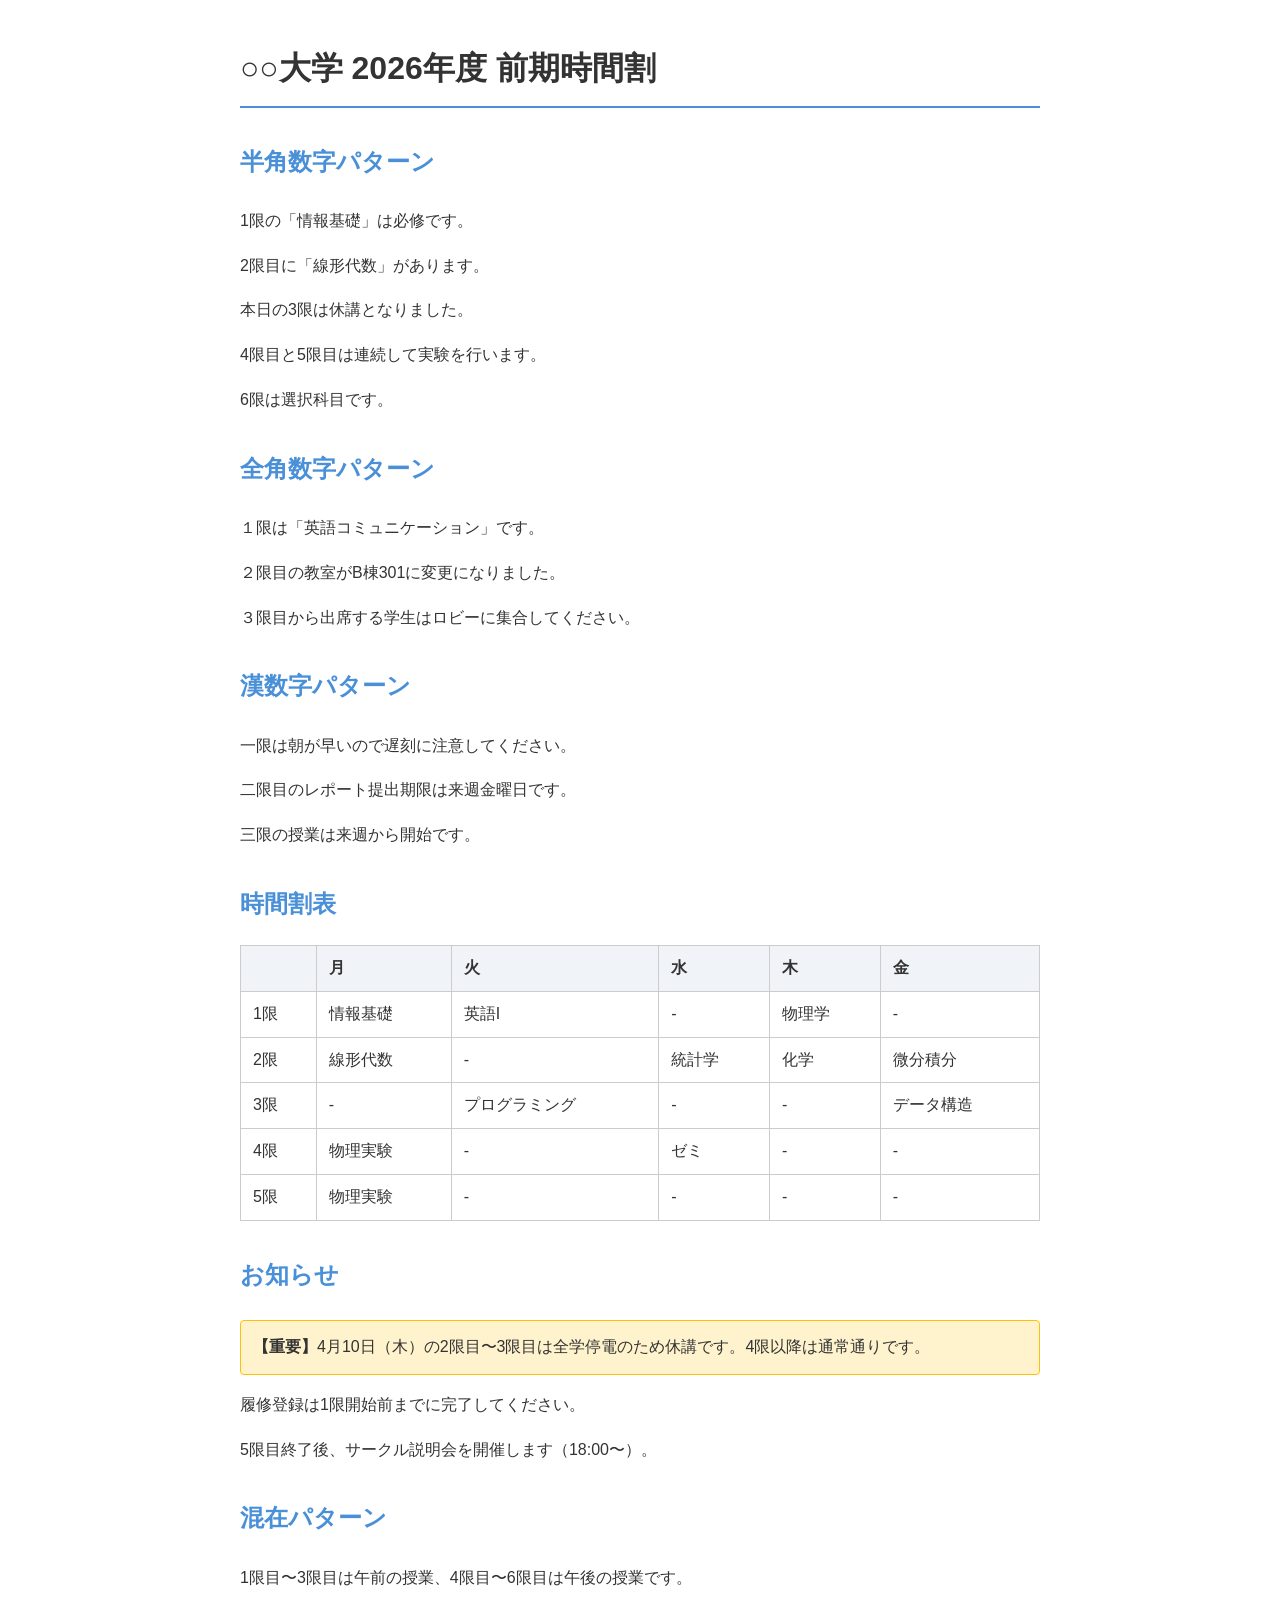
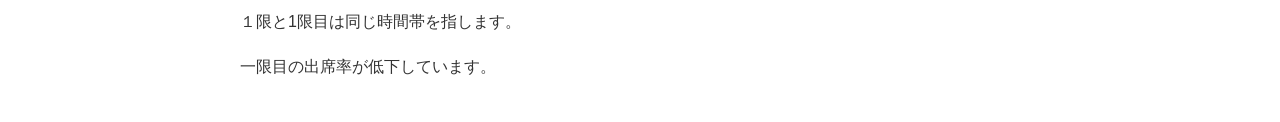
==== debug/index.html @ 341bcd00 "first commit" ====
<!DOCTYPE html>
<html lang="ja">
<head>
  <meta charset="UTF-8">
  <meta name="viewport" content="width=device-width, initial-scale=1.0">
  <title>時限ポップアップ デバッグ用サイト</title>
  <style>
    body {
      font-family: "Hiragino Kaku Gothic ProN", "Noto Sans JP", sans-serif;
      max-width: 800px;
      margin: 40px auto;
      padding: 0 20px;
      line-height: 1.8;
      color: #333;
    }
    h1 { border-bottom: 2px solid #4a90d9; padding-bottom: 8px; }
    h2 { color: #4a90d9; margin-top: 32px; }
    table { border-collapse: collapse; width: 100%; margin: 16px 0; }
    th, td { border: 1px solid #ccc; padding: 8px 12px; text-align: left; }
    th { background: #f0f4f8; }
    .notice { background: #fff3cd; border: 1px solid #ffc107; padding: 12px; border-radius: 4px; margin: 16px 0; }
    .section { margin: 24px 0; }
  </style>
</head>
<body>
  <h1>○○大学 2026年度 前期時間割</h1>

  <h2>半角数字パターン</h2>
  <div class="section">
    <p>1限の「情報基礎」は必修です。</p>
    <p>2限目に「線形代数」があります。</p>
    <p>本日の3限は休講となりました。</p>
    <p>4限目と5限目は連続して実験を行います。</p>
    <p>6限は選択科目です。</p>
  </div>

  <h2>全角数字パターン</h2>
  <div class="section">
    <p>１限は「英語コミュニケーション」です。</p>
    <p>２限目の教室がB棟301に変更になりました。</p>
    <p>３限目から出席する学生はロビーに集合してください。</p>
  </div>

  <h2>漢数字パターン</h2>
  <div class="section">
    <p>一限は朝が早いので遅刻に注意してください。</p>
    <p>二限目のレポート提出期限は来週金曜日です。</p>
    <p>三限の授業は来週から開始です。</p>
  </div>

  <h2>時間割表</h2>
  <table>
    <thead>
      <tr><th></th><th>月</th><th>火</th><th>水</th><th>木</th><th>金</th></tr>
    </thead>
    <tbody>
      <tr><td>1限</td><td>情報基礎</td><td>英語I</td><td>-</td><td>物理学</td><td>-</td></tr>
      <tr><td>2限</td><td>線形代数</td><td>-</td><td>統計学</td><td>化学</td><td>微分積分</td></tr>
      <tr><td>3限</td><td>-</td><td>プログラミング</td><td>-</td><td>-</td><td>データ構造</td></tr>
      <tr><td>4限</td><td>物理実験</td><td>-</td><td>ゼミ</td><td>-</td><td>-</td></tr>
      <tr><td>5限</td><td>物理実験</td><td>-</td><td>-</td><td>-</td><td>-</td></tr>
    </tbody>
  </table>

  <h2>お知らせ</h2>
  <div class="section">
    <div class="notice">
      <strong>【重要】</strong>4月10日（木）の2限目〜3限目は全学停電のため休講です。4限以降は通常通りです。
    </div>
    <p>履修登録は1限開始前までに完了してください。</p>
    <p>5限目終了後、サークル説明会を開催します（18:00〜）。</p>
  </div>

  <h2>混在パターン</h2>
  <div class="section">
    <p>1限目〜3限目は午前の授業、4限目〜6限目は午後の授業です。</p>
    <p>１限と1限目は同じ時間帯を指します。</p>
    <p>一限目の出席率が低下しています。</p>
  </div>
</body>
</html>
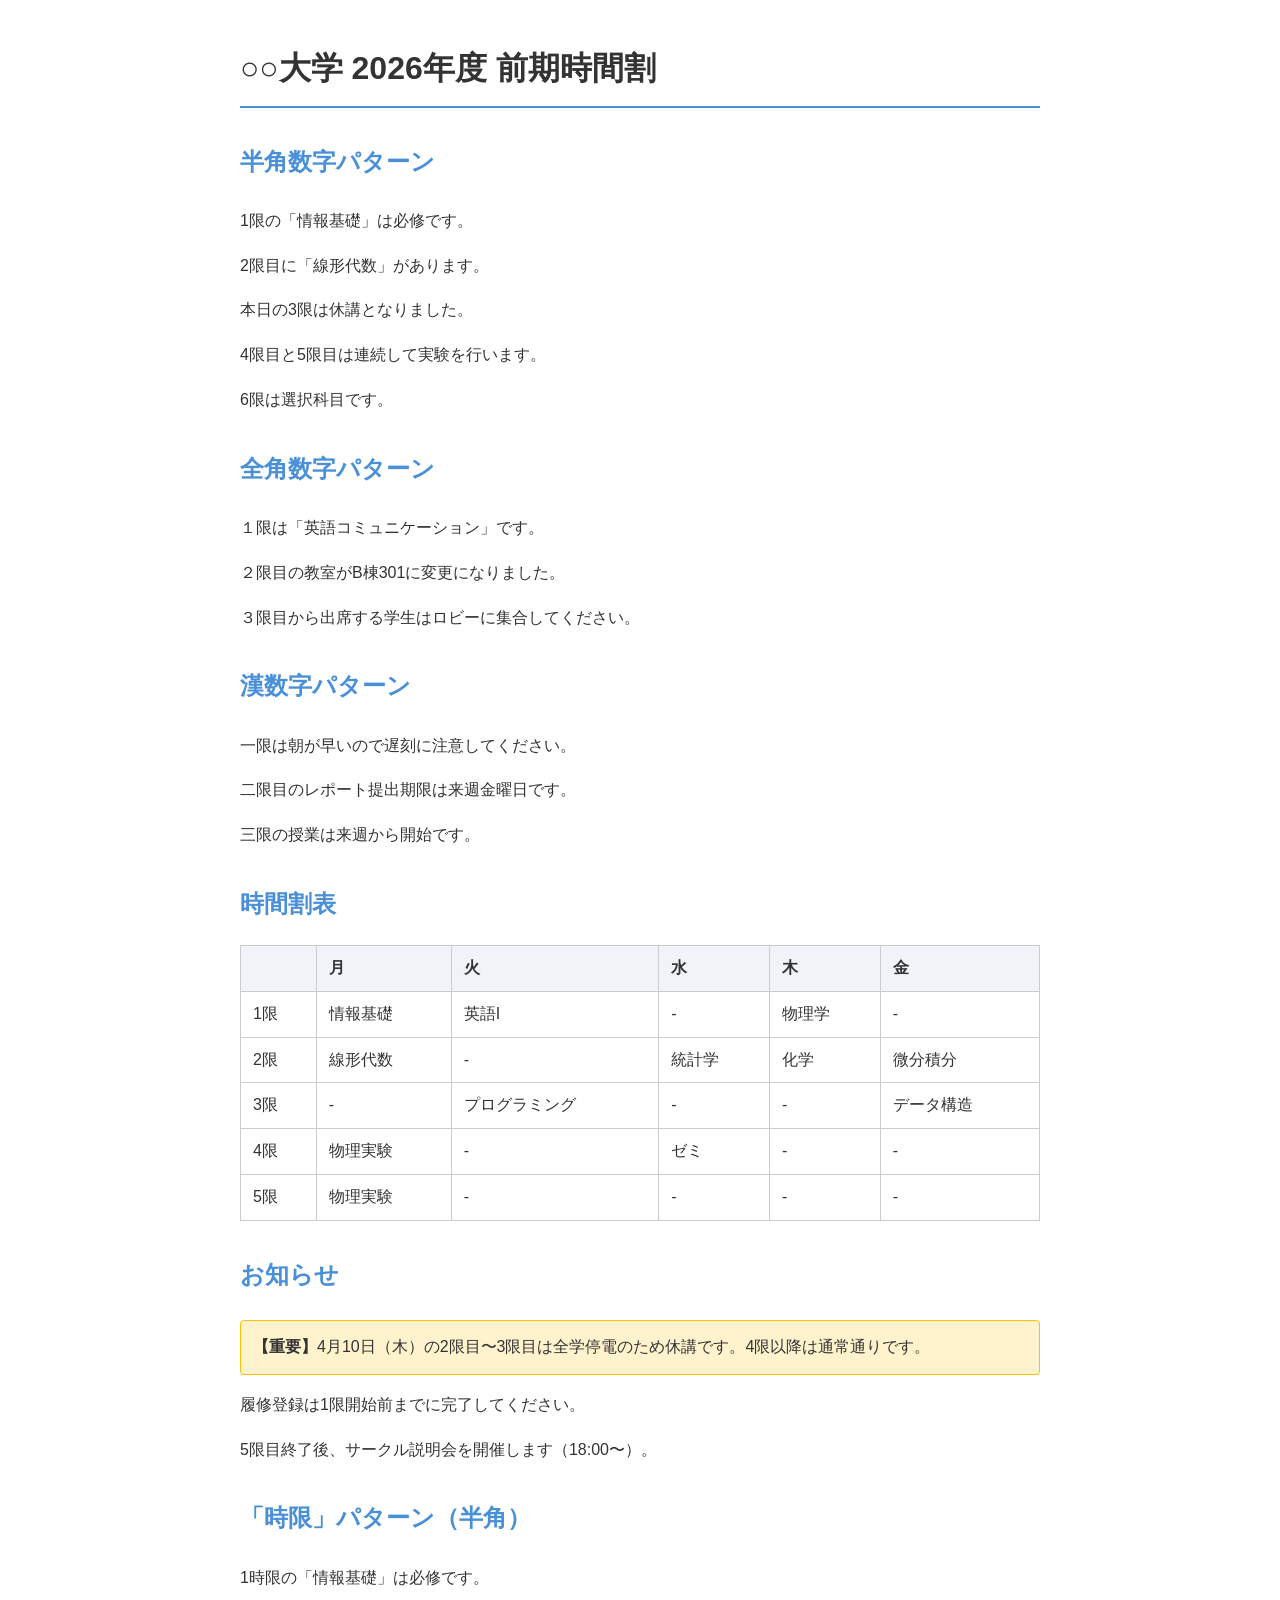
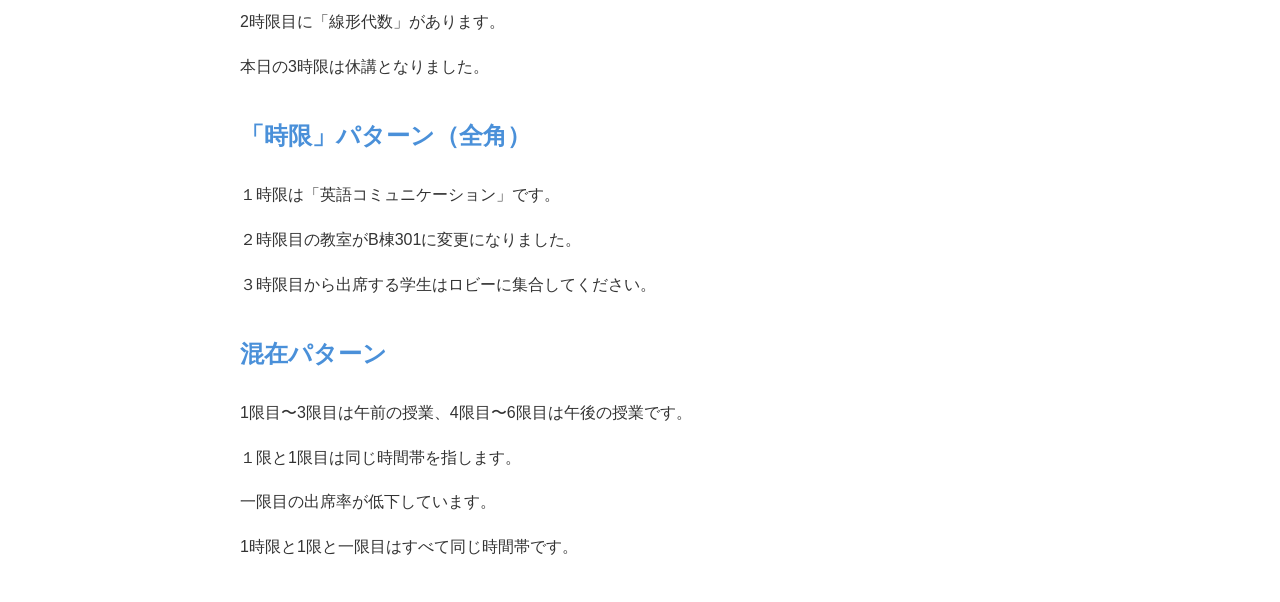
==== commit 345d1dc7: "feat: 「n時限」「n時限目」パターンの検出に対応 「n限」「n限目」に加えて「n時限」「n時限目」表記にもツールチップを表示するよう正規表現を拡張。仕様書・デバッグUIも更新。v1.1.0  C" ====
--- a/debug/index.html
+++ b/debug/index.html
@@ -71,11 +71,26 @@
     <p>5限目終了後、サークル説明会を開催します（18:00〜）。</p>
   </div>
 
+  <h2>「時限」パターン（半角）</h2>
+  <div class="section">
+    <p>1時限の「情報基礎」は必修です。</p>
+    <p>2時限目に「線形代数」があります。</p>
+    <p>本日の3時限は休講となりました。</p>
+  </div>
+
+  <h2>「時限」パターン（全角）</h2>
+  <div class="section">
+    <p>１時限は「英語コミュニケーション」です。</p>
+    <p>２時限目の教室がB棟301に変更になりました。</p>
+    <p>３時限目から出席する学生はロビーに集合してください。</p>
+  </div>
+
   <h2>混在パターン</h2>
   <div class="section">
     <p>1限目〜3限目は午前の授業、4限目〜6限目は午後の授業です。</p>
     <p>１限と1限目は同じ時間帯を指します。</p>
     <p>一限目の出席率が低下しています。</p>
+    <p>1時限と1限と一限目はすべて同じ時間帯です。</p>
   </div>
 </body>
 </html>
